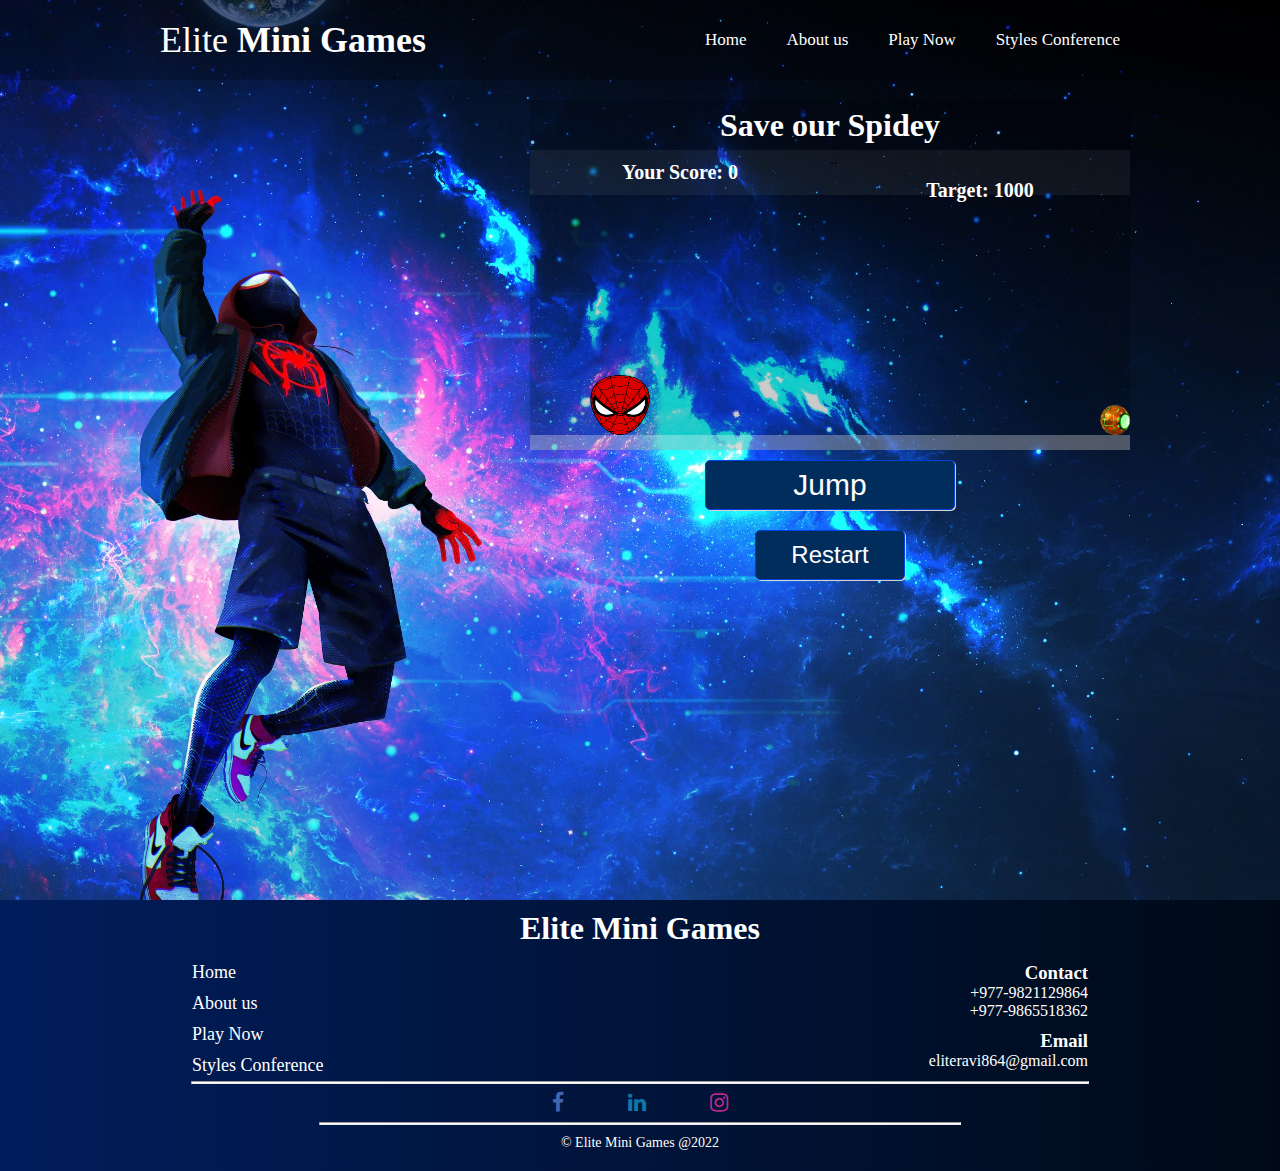
==== html/saveOurSpidey.html @ d263466b "Add files via upload" ====
<!DOCTYPE html>
<html lang="en">
<head>
    <meta charset="UTF-8">
    <link rel="icon" href="../images/bodyBg.jpg" type="image/icon type">
    <title>SOS | EMG</title>
    <link type="text/css" rel="stylesheet" href="../css/general.css"/>
    <link type="text/css" rel="stylesheet" href="../css/sos.css"/>
    <script type="text/javascript" src="../js/javascript.js"></script>
    <link rel="stylesheet" href="https://cdnjs.cloudflare.com/ajax/libs/font-awesome/4.7.0/css/font-awesome.min.css">

</head>
<body>
<div class="header">
    <div class="innerHeader">
        <div class="logoContainer">
            <h1>Elite<span> Mini Games</span></h1>
        </div>
        <ul class="nav">
            <a href="index.html"><li>Home</li></a>
            <a><li>About us</li></a>
            <a href="saveOurSpidey.html"><li>Play Now</li></a>
            <a href="stylesConference.html"><li>Styles Conference</li></a>
        </ul>
    </div>
</div>
<div class="welcome">
    <div class="sos"><h1 class="sosText">Save our Spidey</h1></div>

    <div class="gameBox">
        <div class="scoreBox">
            <div class="currScore"><p id="yourScore">Your Score: 0</p></div>..
            <div class="target"><p id="target">Target: 1000</p></div>
        </div>
        <div id="spidey">
            <img src="../images/spideyHead.png" alt="Spidey" id="spideyImg"/>
        </div>
        <div id="cryingSpidey">
            <img src="../images/cryingSpidey.png" alt="Crying Spidey" id="cryingSpideyImg"/>
        </div>
        <div id="goblin">
            <img src="../images/goblinBomb.png" alt="Goblin Bomb" id="goblinImg"/>
        </div>
        <div class="runway"></div>
    </div>
    <div class="buttons">
        <div class="jumpBtn">
            <button type="button" id="jump" class="playBtn" onclick="jump()">Jump</button>
        </div>
        <div class="restart">
            <a href="saveOurSpidey.html">
                <button type="button" id="restart" class="playBtn">Restart</button>
            </a>
        </div>
    </div>
</div>
<div class="footer">
    <div class="footerTitle">
        <h1>Elite Mini Games</h1>
    </div>
    <div class="innerFooter">
        <div class="footerNav">
            <ul><a href="index.html">Home</a></ul>
            <ul>About us</ul>
            <ul> <a href="saveOurSpidey.html">Play Now</a></ul>
            <ul><a href="stylesConference.html">Styles Conference</a></ul>
        </div>
        <div class="contactDetails">
            <ul><h3>Contact</h3></ul>
            <ul>+977-9821129864</ul>
            <ul id="brk">+977-9865518362</ul>
            <ul><h3>Email</h3></ul>
            <ul>eliteravi864@gmail.com</ul>
        </div>
    </div>
    <hr id="higherHr">

    <div class="icons">
        <a href="#">
            <i class="fa fa-facebook-f fa-lg"> </i>
        </a>
        <a href="#">
            <i class="fa fa-linkedin fa-lg"> </i>
        </a>
        <a href="#">
            <i class="fa fa-instagram fa-lg"> </i>
        </a>
    </div>
    <hr id="lowerHr">
    <div class="footer-copyright">© Elite Mini Games @2022</div>
</div>
</body>
</html>
---- css/general.css ----
/*Header CSS*/
.header{
    position: relative;
    background-color: rgba(0, 0, 0, 0.2);
    z-index: 1;
    width: 100%;
    height: 80px;
    display: block;
}
.innerHeader{
    width: 75%;
    height: 100%;
    display:  block;
    margin: 0 auto;
}
.logoContainer{
    height: 100%;
    display: table;
    float: left;
}
.logoContainer h1{
    color: white;
    height: 100%;
    display: table-cell;
    vertical-align: middle;
    font-size: 36px;
    font-weight: 200;
}
.logoContainer h1 span{
    font-weight: 800;
}
.nav{
    float: right;
    height: 100%;
}
a{
    cursor: pointer;
    text-decoration: none;
    color: white;
}
.nav a{
    height: 100%;
    display: table;
    float: left;
    padding: 0px 20px;
}
.nav a:last-child{
    padding-right: 0px;
}
.nav a li{
    display: table-cell;
    vertical-align: middle;
    height: 100%;
    color: #fff;
    font-size: 17px;
}
/*Body CSS*/
*{
    margin: 0px;
    padding: 0px;
}
body{
    width: 100%;
    height: 0px;
    background-image: linear-gradient(to right, #011d5c, #000a17);
}
.welcome{
    position: relative;
    top: -80px;
    background-image: url("../images/bodyBg.jpg");
    background-size: cover;
    width: 100%;
    height: 100vh;
}
.playBtn{
    color: white;
    cursor:pointer;
    width: 150px;
    height: 50px;
    font-size: 24px;
    background-color: #002d5b;
    border: 1px solid #0041df;
    box-shadow: 1px 1px lightgrey;
    border-radius: 5px;
}
/*Footer CSS*/
.footer{
    position: relative;
    top: -80px;
}
.footer, .footerContainer{
    width: 100%;
    height: 100%;
}
.footerTitle{
    color: white;
    text-align: center;
    margin: 10px 0px 5px 0px;
}
.innerFooter{
    font-size: 16px;
    width: 70%;
    margin: 10px auto;
}
.footerNav{
    text-align: left;
}
.contactDetails{
    text-align: right;
}
.contactDetails, .footerNav{
    color: white;
    margin: 5px auto;
    float: left;
    width: 50%;
}
.footerNav ul{
    font-size: 18px;
    margin-bottom: 10px;
}
#brk{
    margin-bottom: 10px;
}
.footerNav ul:last-child{
    margin-bottom: 0px;
}
#higherHr{
    background-color: white;
    width: 70%;
    height: 1px;
    margin: 10px auto;
}
.icons{
    width: 100%;
    margin: 10px auto;
    text-align: center;
}
.icons a{
    color: white;
    text-decoration: none;
    margin: 0px 30px;
}
.icons a:last-child{
    margin-right: 0px;
}
.icons a:first-child{
    margin-left: 0px;
}
.fa-facebook-f{
    color: #4267B2;
}
.fa-linkedin{
    color: #0e76a8;
}
.fa-instagram{
    color: #bc2a8d;
}
#lowerHr{
    background-color: white;
    width: 50%;
    height: 1px;
    margin: 10px auto;
    font-weight: 100;
}
.footer-copyright{
    color: white;
    font-size: 14px;
    width: 100%;
    text-align: center;
    padding-bottom: 20px;
}
---- css/sos.css ----
.sos{
    width: 600px;
    height: 50px;
    float: right;
    margin: 100px 150px 0px;
    background-color: rgba(0, 0, 0, 0.2);
    color: white;
    display: table;
    text-align: center;
}
.sosText{
    display: table-cell;
    vertical-align: middle;
}
.gameBox{
    width: 600px;
    height: 300px;
    float: right;
    margin: 0px 150px 0px;
    background-color: rgba(0, 0, 0, 0.2);
}
.scoreBox, #spidey, #cryingSpidey, #goblin, .runway{
    float: left;
    position: relative;
}
.scoreBox{
    top: 0%;
    background-color: rgba(255, 255, 255, 0.06);
    width: 100%;
    height: 45px;
}
.currScore, .target{
    height: 100%;
    width: 50%;
    float: left;
    text-align: center;
    display: table;
}
.currScore p, .target p{
    display: table-cell;
    vertical-align: middle;
    color: white;
    font-size: 20px;
    font-weight: bold;
}
#spidey{
    width: 60px;
    height: 60px;
    top: 180px;
    left: 60px;
}
#cryingSpidey{
    width: 60px;
    height: 60px;
    top: 180px;
    left: 60px;
    display: none;
}
.jump{
    animation: spideyAnimate 500ms;
}
@keyframes spideyAnimate {
    0%{top: 180px;}
    30%{top: 120px;}
    70%{top: 120px;}
    100%{top: 180px;}
}
#spideyImg, #cryingSpideyImg{
    width: 100%;
    height: 100%;
    opacity: 1;
}
#goblin{
    width: 30px;
    height: 30px;
    top: 210px;
    left: 510px;
}
.slide{
    animation: goblinAnimate 1s infinite linear;
}
@keyframes goblinAnimate {
    0%{left: 510px;}
    100%{left: -60px;}
}
#goblinImg{
    width: 100%;
    height: 100%;
    opacity: 1;
}
.runway{
    top: 180px;
    background-color: rgba(255, 255, 255, 0.3);
    width: 100%;
    height: 15px;
}
.buttons{
    width: 600px;
    float: right;
    margin: 0px 150px;
}
.jumpBtn{
    text-align: center;
}
#jump{
    width: 250px;
    font-size: 30px;
    margin: 10px auto;
}
.restart{
    width: 100%;
    margin: 10px 0px;
    text-align: center;
}
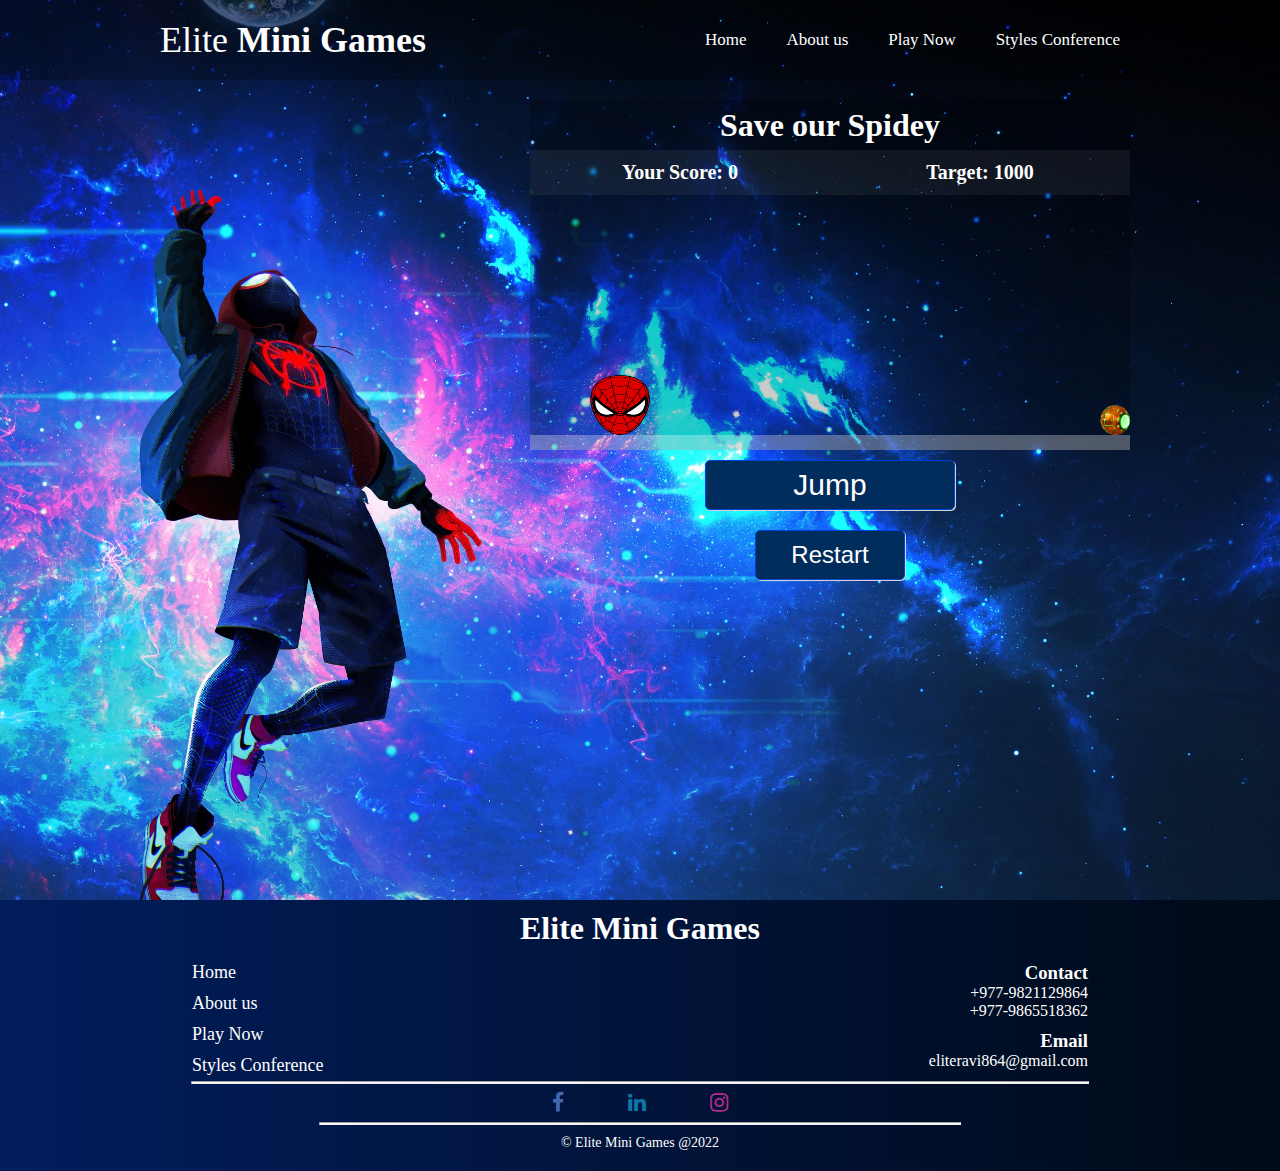
==== commit f4519929: "Update saveOurSpidey.html" ====
--- a/html/saveOurSpidey.html
+++ b/html/saveOurSpidey.html
@@ -29,7 +29,7 @@
 
     <div class="gameBox">
         <div class="scoreBox">
-            <div class="currScore"><p id="yourScore">Your Score: 0</p></div>..
+            <div class="currScore"><p id="yourScore">Your Score: 0</p></div>
             <div class="target"><p id="target">Target: 1000</p></div>
         </div>
         <div id="spidey">
@@ -90,4 +90,4 @@
     <div class="footer-copyright">© Elite Mini Games @2022</div>
 </div>
 </body>
-</html>+</html>
